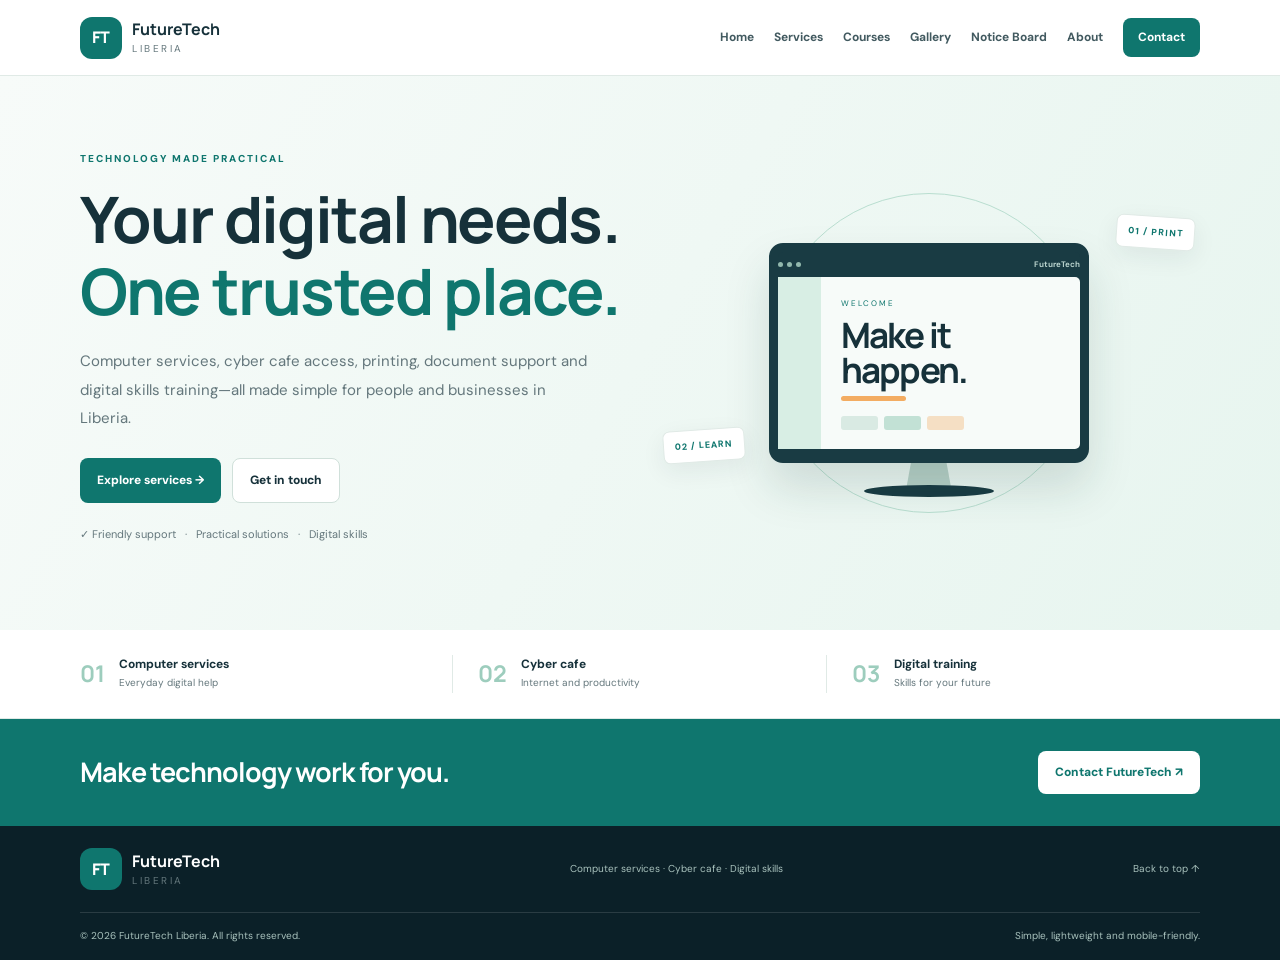
==== index.html @ 580628f2 "Add files via upload" ====
<!DOCTYPE html>
<html lang="en"><head><meta charset="utf-8"/><meta content="width=device-width, initial-scale=1" name="viewport"/><meta content="FutureTech Liberia computer services, cyber cafe, printing and digital skills training." name="description"/><meta content="#0f766e" name="theme-color"/><title>FutureTech Liberia | Home</title><link href="styles.css" rel="stylesheet"/><script defer="True" src="script.js"></script></head><body id="top"><header class="header"><div class="container nav-wrap"><a class="brand" href="index.html"><span class="logo">FT</span><span><b>FutureTech</b><small>LIBERIA</small></span></a><button aria-controls="nav" aria-expanded="false" aria-label="Toggle navigation" class="menu-toggle">☰</button><nav id="nav"><a href="index.html">Home</a><a href="services.html">Services</a><a href="courses.html">Courses</a><a href="gallery.html">Gallery</a><a href="notice-board.html">Notice Board</a><a href="about.html">About</a><a class="nav-button" href="contact.html">Contact</a></nav></div></header><main><section class="hero" id="home"><div class="container hero-grid"><div><p class="eyebrow">TECHNOLOGY MADE PRACTICAL</p><h1>Your digital needs.<br/><span>One trusted place.</span></h1><p class="intro">Computer services, cyber cafe access, printing, document support and digital skills training—all made simple for people and businesses in Liberia.</p><div class="actions"><a class="button primary" href="services.html">Explore services →</a><a class="button secondary" href="contact.html">Get in touch</a></div><p class="mini-note">✓ Friendly support   ·   Practical solutions   ·   Digital skills</p></div><div class="hero-art"><div class="circle"></div><div class="monitor"><div class="screen-bar"><i></i><i></i><i></i><b>FutureTech</b></div><div class="screen"><div class="side"></div><div><small>WELCOME</small><h2>Make it<br/>happen.</h2><span class="orange-line"></span><div class="blocks"><i></i><i></i><i></i></div></div></div></div><div class="stand"></div><div class="base"></div><div class="float-tag tag-a">01 / PRINT</div><div class="float-tag tag-b">02 / LEARN</div></div></div></section><section class="highlights"><div class="container highlight-grid"><div><b>01</b><span><strong>Computer services</strong><small>Everyday digital help</small></span></div><div><b>02</b><span><strong>Cyber cafe</strong><small>Internet and productivity</small></span></div><div><b>03</b><span><strong>Digital training</strong><small>Skills for your future</small></span></div></div></section><section class="final-cta"><div class="container cta-inner"><h2>Make technology work for you.</h2><a class="button white" href="contact.html">Contact FutureTech ↗</a></div></section></main><footer><div class="container footer-top"><a class="brand" href="index.html"><span class="logo">FT</span><span><b>FutureTech</b><small>LIBERIA</small></span></a><p>Computer services · Cyber cafe · Digital skills</p><a href="#top">Back to top ↑</a></div><div class="container footer-bottom"><span>© <span id="year"></span> FutureTech Liberia. All rights reserved.</span><span>Simple, lightweight and mobile-friendly.</span></div></footer></body></html>
---- styles.css ----
@import url('https://fonts.googleapis.com/css2?family=DM+Sans:wght@400;500;600;700&family=Manrope:wght@500;600;700;800&display=swap');
:root{--ink:#16313a;--muted:#64777c;--teal:#0f766e;--deep:#0c5752;--soft:#f3f8f6;--line:#e0eae6;--mint:#dff3ea;--orange:#f3ac62;--navy:#102b35}*{box-sizing:border-box}html{scroll-behavior:smooth;scroll-padding-top:85px}body{margin:0;font-family:'DM Sans',Arial,sans-serif;color:var(--ink);line-height:1.65}a{color:inherit;text-decoration:none}button,input,select,textarea{font:inherit}.container{width:min(1120px,calc(100% - 36px));margin:auto}.header{position:sticky;top:0;z-index:10;background:#ffffffed;backdrop-filter:blur(10px);border-bottom:1px solid var(--line)}.nav-wrap{min-height:75px;display:flex;align-items:center;justify-content:space-between;gap:24px}.brand{display:flex;align-items:center;gap:10px}.logo{display:grid;place-items:center;width:42px;height:42px;border-radius:12px;background:var(--teal);color:white;font-weight:800;font-family:Manrope,sans-serif}.brand b,.brand small{display:block;line-height:1.2}.brand b{font-family:Manrope,sans-serif}.brand small{font-size:10px;letter-spacing:2.5px;color:var(--muted);margin-top:4px}.header nav{display:flex;align-items:center;gap:20px}.header nav a{font-size:12px;font-weight:700;color:#425a60}.header nav a:hover{color:var(--teal)}.header nav .nav-button{background:var(--teal);color:white;padding:10px 15px;border-radius:8px}.menu-toggle{display:none;border:0;background:var(--soft);border-radius:8px;padding:8px 12px;font-size:20px}.hero{padding:75px 0;background:linear-gradient(120deg,#f7fbf9,#e7f5ef);overflow:hidden;position:relative}.hero-grid{display:grid;grid-template-columns:1fr 1fr;gap:35px;align-items:center}.eyebrow{font-size:10px;font-weight:800;letter-spacing:2px;color:var(--teal);margin:0 0 15px}.hero h1,h2{font-family:Manrope,sans-serif;letter-spacing:-1.8px;line-height:1.13}.hero h1{font-size:clamp(40px,5.2vw,64px);margin:0 0 20px}.hero h1 span,h2 span{color:var(--teal)}.intro{color:var(--muted);font-size:15px;line-height:1.9;max-width:520px}.actions{display:flex;gap:11px;flex-wrap:wrap;margin-top:25px}.button{display:inline-flex;align-items:center;justify-content:center;gap:10px;border:0;border-radius:8px;padding:12px 17px;font-size:12px;font-weight:800;cursor:pointer}.primary{background:var(--teal);color:white}.primary:hover{background:var(--deep)}.secondary{border:1px solid #d0e0da;background:#fff}.white{background:#fff;color:var(--teal)}.mini-note{font-size:11px;color:var(--muted);margin-top:22px}.hero-art{height:350px;position:relative;display:grid;place-items:center}.circle{position:absolute;width:320px;height:320px;border:1px solid #b9ded0;border-radius:50%}.monitor{z-index:1;width:320px;height:220px;border:9px solid #193b43;border-bottom-width:14px;border-radius:14px;background:#193b43;box-shadow:0 25px 45px #123e3925;overflow:hidden}.screen-bar{height:25px;display:flex;align-items:center;gap:4px;color:#bad4ce;font-size:8px}.screen-bar i{width:5px;height:5px;background:#92b8ad;border-radius:50%}.screen-bar b{margin-left:auto}.screen{height:calc(100% - 25px);display:flex;background:#f7fbf9;border-radius:5px}.screen .side{width:43px;background:#d8eee4;margin-right:20px}.screen small{display:block;color:var(--teal);font-size:8px;letter-spacing:2px;margin-top:20px}.screen h2{font-size:35px;line-height:1;margin:8px 0}.orange-line{display:block;width:65px;height:5px;background:var(--orange);border-radius:5px}.blocks{display:flex;gap:6px;margin-top:15px}.blocks i{width:37px;height:14px;border-radius:3px;background:#d9eae3}.blocks i:nth-child(2){background:#c2e1d5}.blocks i:nth-child(3){background:#f5dfc4}.stand{position:absolute;bottom:38px;width:65px;height:60px;background:#b8d1c8;clip-path:polygon(32% 0,68% 0,85% 100%,15% 100%)}.base{position:absolute;bottom:31px;width:130px;height:12px;border-radius:50%;background:#193b43}.float-tag{position:absolute;z-index:2;background:white;color:var(--teal);border:1px solid var(--line);border-radius:7px;padding:8px 11px;font-size:9px;font-weight:800;letter-spacing:1px;box-shadow:0 8px 25px #16313a12}.tag-a{top:38px;right:5px;transform:rotate(4deg)}.tag-b{bottom:66px;left:5px;transform:rotate(-4deg)}.highlights{border-bottom:1px solid var(--line)}.highlight-grid{display:grid;grid-template-columns:repeat(3,1fr);padding:25px 0}.highlight-grid>div{display:flex;gap:14px;align-items:center;border-right:1px solid var(--line);padding:0 25px}.highlight-grid>div:first-child{padding-left:0}.highlight-grid>div:last-child{border:0}.highlight-grid b{font-family:Manrope,sans-serif;font-size:23px;color:#9dcdbd}.highlight-grid strong,.highlight-grid small{display:block}.highlight-grid strong{font-size:12px}.highlight-grid small{font-size:10px;color:var(--muted)}.section{padding:78px 0}.soft{background:var(--soft)}.section-head{display:flex;justify-content:space-between;align-items:end;gap:30px;margin-bottom:30px}.section-head h2,.about-grid h2,.contact-grid h2{font-size:clamp(32px,4vw,45px);margin:0}.section-head>p{max-width:400px;color:var(--muted);font-size:13px;margin:0}.cards{display:grid;gap:14px}.four{grid-template-columns:repeat(4,1fr)}.card{background:white;border:1px solid var(--line);border-radius:15px;padding:22px;transition:transform .2s,box-shadow .2s}.card:hover{transform:translateY(-3px);box-shadow:0 15px 35px #16313a0e}.featured{background:#eaf6f1}.icon{display:grid;place-items:center;width:42px;height:42px;border-radius:11px;background:#e3f3ec;color:var(--teal);font-size:21px}.card h3{font-family:Manrope,sans-serif;font-size:16px;line-height:1.3;margin:22px 0 9px}.card p{font-size:11px;color:var(--muted);line-height:1.85;margin:0}.course label{display:inline-block;font-size:9px;font-weight:800;letter-spacing:1px;background:#e6f5ed;color:var(--teal);border-radius:5px;padding:6px 8px}.course h3{margin-top:25px}.small-note{font-size:10px;color:var(--muted);margin-top:18px}.gallery{display:grid;grid-template-columns:1.4fr 1fr 1fr;gap:16px}.gallery-tile strong{display:block;font-size:12px;margin-top:12px}.illustration{height:220px;border-radius:13px;position:relative;overflow:hidden;background:#e2f2ea}.large .illustration{height:260px}.workspace{background:linear-gradient(135deg,#d7eee3,#eff8f3)}.mock-window{position:absolute;top:35px;left:14%;width:72%;height:150px;background:white;border-radius:8px;box-shadow:0 12px 25px #16313a12;padding-top:20px}.mock-window div{position:absolute;top:0;left:0;right:0;height:20px;background:#174b4c}.mock-window i{display:block;height:5px;background:#d8eae3;margin:13px 20px;width:60%;border-radius:3px}.mock-window i:nth-of-type(2){width:75%}.mock-window i:nth-of-type(3){width:42%}.mock-window b{display:block;background:var(--orange);height:17px;width:50px;margin:10px 20px;border-radius:4px}.desk{position:absolute;bottom:25px;left:5%;right:5%;height:12px;background:#396b63;border-radius:5px}.printing{background:#faecd9}.paper{position:absolute;z-index:2;top:25px;left:40%;width:26%;height:105px;background:#fff;padding:25px 8px;box-shadow:0 8px 18px #67471b14}.paper i{display:block;height:4px;background:#cddfd7;margin-bottom:8px}.printer{position:absolute;left:23%;bottom:32px;width:56%;height:80px;background:#fff;border-radius:9px;box-shadow:0 10px 20px #67471b12}.printer:before{content:'';position:absolute;left:10%;right:10%;top:16px;height:25px;background:#d6eae1;border-radius:4px}.learning{background:#e6eafb}.book{position:absolute;left:20%;bottom:28px;width:85px;height:125px;background:#d9a56f;border-radius:5px;transform:rotate(-8deg)}.tablet{position:absolute;right:18%;top:35px;width:95px;height:140px;border:7px solid #28474f;border-radius:10px;background:#f9fbfa;transform:rotate(6deg)}.tablet:after{content:'';display:block;width:50px;height:42px;background:#ccece0;margin:30px auto}.dark{background:var(--navy);color:white}.light{color:#a5ddca}.notice-layout{display:grid;grid-template-columns:.7fr 1.3fr;gap:70px}.notice-layout h2{font-size:55px;line-height:1.05;margin:0}.notice-layout h2 span{color:#a5ddca}.dark-intro{color:#b6c9c8;font-size:12px;max-width:290px;margin:20px 0 25px}.notice-list{border-top:1px solid #ffffff25}.notice-list article{display:grid;grid-template-columns:45px 1fr;gap:17px;padding:21px 0;border-bottom:1px solid #ffffff25}.notice-number{display:grid;place-items:center;width:42px;height:45px;background:#ffffff12;border-radius:8px;color:#a5ddca;font-weight:800}.notice-list label{font-size:9px;letter-spacing:1.5px;color:#a5ddca;font-weight:800}.notice-list h3{font-family:Manrope,sans-serif;font-size:15px;margin:4px 0}.notice-list p{font-size:11px;color:#b6c9c8;margin:0}.about-grid,.contact-grid{display:grid;grid-template-columns:.9fr 1.1fr;gap:65px;align-items:center}.about-art{min-height:300px;background:linear-gradient(135deg,#dff3e9,#eff8f4);border-radius:18px;display:grid;place-items:center;position:relative;overflow:hidden}.about-art:before{content:'';position:absolute;width:270px;height:270px;border:1px solid #b8dfd0;border-radius:50%;left:-75px;top:-100px}.about-art>strong{font-family:Manrope,sans-serif;font-size:100px;letter-spacing:-8px;color:var(--teal)}.about-art>strong span{color:var(--orange)}.about-art div{position:absolute;right:18px;bottom:20px;background:white;color:var(--teal);padding:12px 15px;border-radius:8px;font-size:9px;font-weight:800;letter-spacing:1px;line-height:1.6;transform:rotate(-4deg)}.body-copy{font-size:12px;line-height:1.95;color:var(--muted)}.values{display:flex;gap:17px;border-top:1px solid var(--line);padding-top:18px;margin-top:20px}.values span{font-size:10px;font-weight:700}.values b{display:block;color:var(--teal);margin-bottom:5px}.contact-grid{align-items:start}.contact-detail{display:flex;align-items:center;gap:12px;margin:17px 0}.contact-detail>b{display:grid;place-items:center;width:38px;height:38px;border-radius:10px;background:#e1f2e9;color:var(--teal);font-size:18px}.contact-detail small,.contact-detail strong{display:block}.contact-detail small{font-size:10px;color:var(--muted)}.contact-detail strong{font-size:11px}.form{background:white;padding:25px;border:1px solid var(--line);border-radius:15px;box-shadow:0 14px 35px #16313a0b}.form h3{font-family:Manrope,sans-serif;margin:0 0 4px}.form>p{font-size:10px;color:var(--muted)}.form label{display:block;font-size:10px;font-weight:800;margin:12px 0 5px}.form input,.form select,.form textarea{width:100%;padding:11px;border:1px solid #dce7e2;border-radius:7px;background:#fbfdfc;font-size:11px;color:var(--ink)}.form textarea{resize:vertical}.form button{width:100%;margin-top:15px}.form #form-status{color:var(--teal);margin:9px 0 0}.final-cta{background:var(--teal);padding:32px 0}.cta-inner{display:flex;align-items:center;justify-content:space-between;gap:20px}.cta-inner h2{font-size:27px;color:white;margin:0;letter-spacing:-1px}footer{background:#0b2028;color:white}.footer-top,.footer-bottom{display:flex;align-items:center;justify-content:space-between;gap:20px;padding:22px 0}.footer-top{border-bottom:1px solid #ffffff20}.footer-top p,.footer-top>a:last-child,.footer-bottom{font-size:10px;color:#a9c2bd}.footer-top p{margin:0}.footer-bottom{padding:15px 0}.footer-bottom span:last-child{text-align:right}
@media(max-width:950px){.header nav{gap:11px}.header nav a{font-size:11px}.four{grid-template-columns:repeat(2,1fr)}.notice-layout{gap:35px}.about-grid,.contact-grid{gap:35px}}
@media(max-width:720px){.container{width:calc(100% - 30px)}.nav-wrap{min-height:68px}.menu-toggle{display:block}.header nav{display:none;position:absolute;top:68px;left:15px;right:15px;background:white;border:1px solid var(--line);border-radius:12px;padding:12px;box-shadow:0 15px 35px #16313a15;align-items:stretch;flex-direction:column;gap:0}.header nav.open{display:flex}.header nav a{padding:11px 8px;font-size:13px}.header nav .nav-button{text-align:center;margin-top:5px}.hero{padding:52px 0 38px}.hero-grid{grid-template-columns:1fr}.hero-art{height:310px;margin-top:5px}.monitor{width:285px;height:200px}.circle{width:285px;height:285px}.screen h2{font-size:31px}.stand{bottom:29px}.base{bottom:22px}.tag-a{right:0;top:25px}.tag-b{left:0;bottom:52px}.highlight-grid{grid-template-columns:1fr;gap:15px}.highlight-grid>div,.highlight-grid>div:first-child{padding:0;border:0}.section{padding:60px 0}.section-head{display:block}.section-head>p{margin-top:15px}.four{grid-template-columns:1fr}.gallery{grid-template-columns:1fr}.illustration,.large .illustration{height:220px}.notice-layout,.about-grid,.contact-grid{grid-template-columns:1fr;gap:32px}.notice-layout h2{font-size:47px}.about-art{min-height:250px}.values{justify-content:space-between;gap:8px}.cta-inner{align-items:flex-start;flex-direction:column}.cta-inner h2{font-size:24px}.footer-top,.footer-bottom{align-items:flex-start;flex-direction:column}.footer-top{gap:14px}.footer-bottom{gap:7px}.footer-bottom span:last-child{text-align:left}}
@media(prefers-reduced-motion:reduce){html{scroll-behavior:auto}*,*:before,*:after{transition:none!important}}
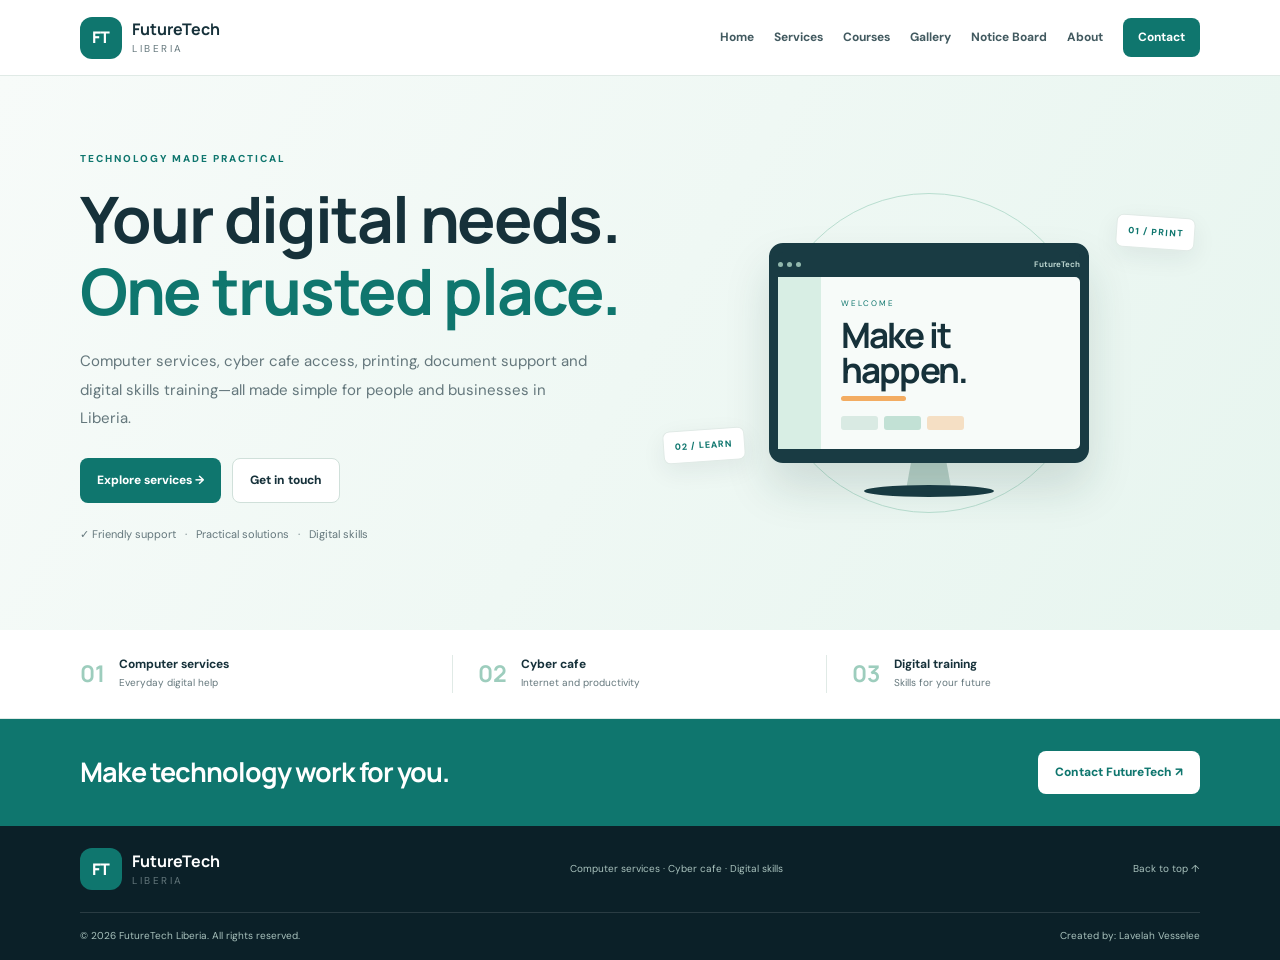
==== commit 0d4574bf: "Add creator's name to footer in index.html Updated the index.html file to include the creator's name" ====
--- a/index.html
+++ b/index.html
@@ -1,2 +1,2 @@
 <!DOCTYPE html>
-<html lang="en"><head><meta charset="utf-8"/><meta content="width=device-width, initial-scale=1" name="viewport"/><meta content="FutureTech Liberia computer services, cyber cafe, printing and digital skills training." name="description"/><meta content="#0f766e" name="theme-color"/><title>FutureTech Liberia | Home</title><link href="styles.css" rel="stylesheet"/><script defer="True" src="script.js"></script></head><body id="top"><header class="header"><div class="container nav-wrap"><a class="brand" href="index.html"><span class="logo">FT</span><span><b>FutureTech</b><small>LIBERIA</small></span></a><button aria-controls="nav" aria-expanded="false" aria-label="Toggle navigation" class="menu-toggle">☰</button><nav id="nav"><a href="index.html">Home</a><a href="services.html">Services</a><a href="courses.html">Courses</a><a href="gallery.html">Gallery</a><a href="notice-board.html">Notice Board</a><a href="about.html">About</a><a class="nav-button" href="contact.html">Contact</a></nav></div></header><main><section class="hero" id="home"><div class="container hero-grid"><div><p class="eyebrow">TECHNOLOGY MADE PRACTICAL</p><h1>Your digital needs.<br/><span>One trusted place.</span></h1><p class="intro">Computer services, cyber cafe access, printing, document support and digital skills training—all made simple for people and businesses in Liberia.</p><div class="actions"><a class="button primary" href="services.html">Explore services →</a><a class="button secondary" href="contact.html">Get in touch</a></div><p class="mini-note">✓ Friendly support   ·   Practical solutions   ·   Digital skills</p></div><div class="hero-art"><div class="circle"></div><div class="monitor"><div class="screen-bar"><i></i><i></i><i></i><b>FutureTech</b></div><div class="screen"><div class="side"></div><div><small>WELCOME</small><h2>Make it<br/>happen.</h2><span class="orange-line"></span><div class="blocks"><i></i><i></i><i></i></div></div></div></div><div class="stand"></div><div class="base"></div><div class="float-tag tag-a">01 / PRINT</div><div class="float-tag tag-b">02 / LEARN</div></div></div></section><section class="highlights"><div class="container highlight-grid"><div><b>01</b><span><strong>Computer services</strong><small>Everyday digital help</small></span></div><div><b>02</b><span><strong>Cyber cafe</strong><small>Internet and productivity</small></span></div><div><b>03</b><span><strong>Digital training</strong><small>Skills for your future</small></span></div></div></section><section class="final-cta"><div class="container cta-inner"><h2>Make technology work for you.</h2><a class="button white" href="contact.html">Contact FutureTech ↗</a></div></section></main><footer><div class="container footer-top"><a class="brand" href="index.html"><span class="logo">FT</span><span><b>FutureTech</b><small>LIBERIA</small></span></a><p>Computer services · Cyber cafe · Digital skills</p><a href="#top">Back to top ↑</a></div><div class="container footer-bottom"><span>© <span id="year"></span> FutureTech Liberia. All rights reserved.</span><span>Simple, lightweight and mobile-friendly.</span></div></footer></body></html>+<html lang="en"><head><meta charset="utf-8"/><meta content="width=device-width, initial-scale=1" name="viewport"/><meta content="FutureTech Liberia computer services, cyber cafe, printing and digital skills training." name="description"/><meta content="#0f766e" name="theme-color"/><title>FutureTech Liberia | Home</title><link href="styles.css" rel="stylesheet"/><script defer="True" src="script.js"></script></head><body id="top"><header class="header"><div class="container nav-wrap"><a class="brand" href="index.html"><span class="logo">FT</span><span><b>FutureTech</b><small>LIBERIA</small></span></a><button aria-controls="nav" aria-expanded="false" aria-label="Toggle navigation" class="menu-toggle">☰</button><nav id="nav"><a href="index.html">Home</a><a href="services.html">Services</a><a href="courses.html">Courses</a><a href="gallery.html">Gallery</a><a href="notice-board.html">Notice Board</a><a href="about.html">About</a><a class="nav-button" href="contact.html">Contact</a></nav></div></header><main><section class="hero" id="home"><div class="container hero-grid"><div><p class="eyebrow">TECHNOLOGY MADE PRACTICAL</p><h1>Your digital needs.<br/><span>One trusted place.</span></h1><p class="intro">Computer services, cyber cafe access, printing, document support and digital skills training—all made simple for people and businesses in Liberia.</p><div class="actions"><a class="button primary" href="services.html">Explore services →</a><a class="button secondary" href="contact.html">Get in touch</a></div><p class="mini-note">✓ Friendly support   ·   Practical solutions   ·   Digital skills</p></div><div class="hero-art"><div class="circle"></div><div class="monitor"><div class="screen-bar"><i></i><i></i><i></i><b>FutureTech</b></div><div class="screen"><div class="side"></div><div><small>WELCOME</small><h2>Make it<br/>happen.</h2><span class="orange-line"></span><div class="blocks"><i></i><i></i><i></i></div></div></div></div><div class="stand"></div><div class="base"></div><div class="float-tag tag-a">01 / PRINT</div><div class="float-tag tag-b">02 / LEARN</div></div></div></section><section class="highlights"><div class="container highlight-grid"><div><b>01</b><span><strong>Computer services</strong><small>Everyday digital help</small></span></div><div><b>02</b><span><strong>Cyber cafe</strong><small>Internet and productivity</small></span></div><div><b>03</b><span><strong>Digital training</strong><small>Skills for your future</small></span></div></div></section><section class="final-cta"><div class="container cta-inner"><h2>Make technology work for you.</h2><a class="button white" href="contact.html">Contact FutureTech ↗</a></div></section></main><footer><div class="container footer-top"><a class="brand" href="index.html"><span class="logo">FT</span><span><b>FutureTech</b><small>LIBERIA</small></span></a><p>Computer services · Cyber cafe · Digital skills</p><a href="#top">Back to top ↑</a></div><div class="container footer-bottom"><span>© <span id="year"></span> FutureTech Liberia. All rights reserved.</span><span> Created by: Lavelah Vesselee </span></div></footer></body></html>
